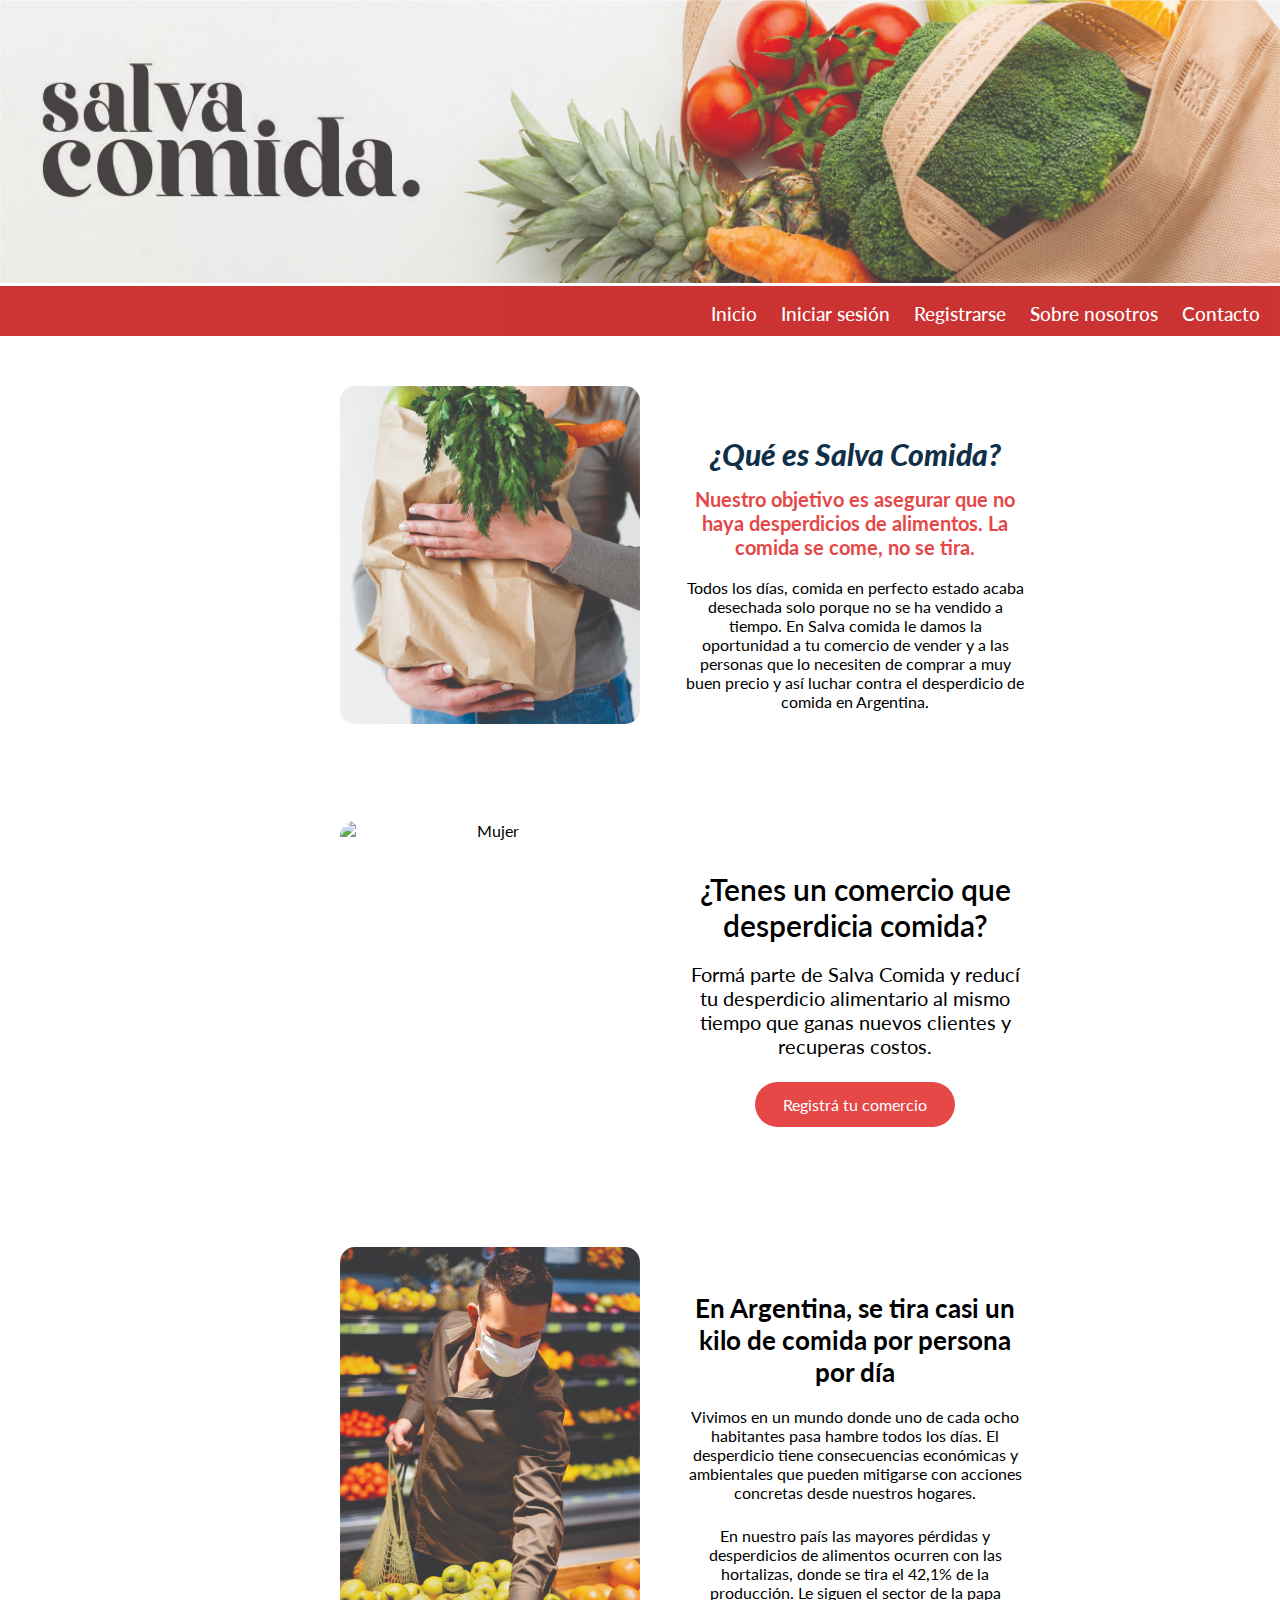
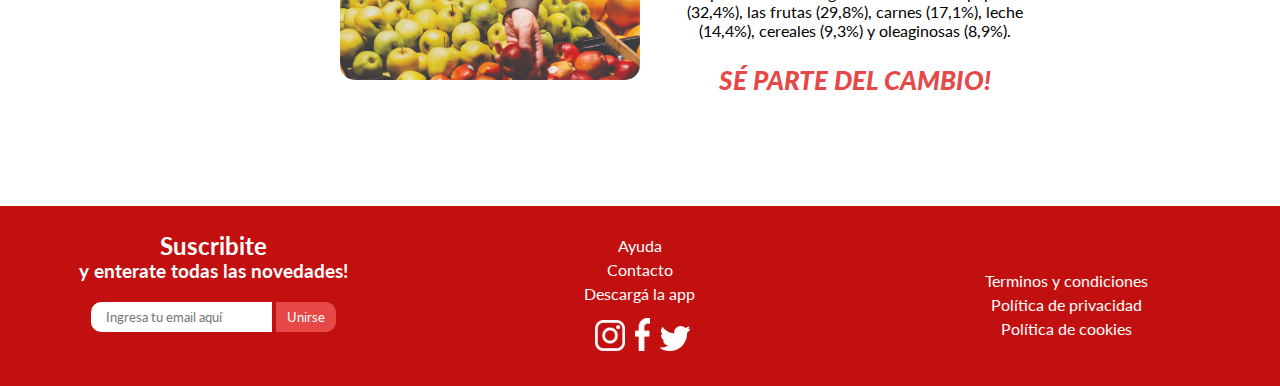
==== index.html @ 6061f121 "first commit" ====
<!DOCTYPE html>
<html lang="en">
<head>
    <meta charset="UTF-8">
    <meta http-equiv="X-UA-Compatible" content="IE=edge">
    <meta name="viewport" content="width=device-width, initial-scale=1.0">
    <link rel="stylesheet" href="style.css">
    <title>Salva Comida</title>
    <link rel="preconnect" href="https://fonts.googleapis.com">
    <link rel="preconnect" href="https://fonts.gstatic.com" crossorigin>
    <link href="https://fonts.googleapis.com/css2?family=Lato:ital,wght@0,300;0,400;0,700;1,900&display=swap" rel="stylesheet">
</head>
<body>
    <div>
        <header>
            <img class="ImagenPpal" src="/img/ppal celular.jpg" alt="Logo" width="100%" height="auto">
        </header>
        <nav class="navbar">
            <div class="navbar-container container">
                <input type="checkbox" name="" id="">
                <div class="hamburger-lines">
                    <span class="line line1"></span>
                    <span class="line line2"></span>
                    <span class="line line3"></span>
                </div>
                <ul class="menu-items">
                    <li><a href="index.html">Inicio</a></li>
                    <li><a href="negocios.html">Iniciar sesión</a></li>
                    <li><a href="registro.html">Registrarse</a></li>
                    <li><a href="#">Sobre nosotros</a></li>
                    <li><a href="#">Contacto</a></li>
                </ul>
            </div>
        </nav>
        <main class="main">
            <article>
                <section class="Envoltorio">
                    <div class="ImagenPosicion">
                        <img class="Imagen" src="img/super3.jpg" alt="Mujer" width="250px">
                    </div>
                    <div class="TextoPosicion">
                        <a name="acercadenosotros" class="Titulo">¿Qué es Salva Comida?</a><br>
                        <p class="Subtitulo">Nuestro objetivo es asegurar que no haya desperdicios de alimentos. La comida se come, no se tira.</p><br>
                        <p class="Descripcion">Todos los días, comida en perfecto estado acaba desechada solo porque no se ha vendido a tiempo. En Salva comida le damos la oportunidad a tu comercio de vender y a las personas que lo necesiten de comprar a muy buen precio y así luchar contra el desperdicio de comida en Argentina.</p>
                    </div>                
                </section>
                <section class="Envoltorio">
                    <div class="ImagenDiv">
                        <img class="Imagen" src="img/hands-holding-bowl-fajita-mexican-food.jpg" alt="Mujer" width="250px">
                    </div>
                    <div class="TextoPosicion"> 
                        <h3 class="Titulo1">¿Tenes un comercio que desperdicia comida?</h3><br>
                        <p class="Subtitulo1">Formá parte de Salva Comida y reducí tu desperdicio alimentario al mismo tiempo que ganas nuevos clientes y recuperas costos.</p>
                        <form action="" method="post" enctype="text/plain"><br>
                            <input class="BotonRegistro" type="submit" value="Registrá tu comercio"></form> 
                    </div>
                </section>
                <section class="Envoltorio">
                    <div class="ImagenPosicion">
                        <img class="Imagen" src="img/supe2.jpg" alt="Comida" width="250px">
                    </div>
                    <div class="TextoPosicion3">
                        <h2 class="Titulo2">En Argentina, se tira casi un kilo de comida por persona por día</h2><br>
                        <p class="Descripcion2">Vivimos en un mundo donde uno de cada ocho habitantes pasa hambre todos los días. El desperdicio tiene consecuencias económicas y ambientales que pueden mitigarse con acciones concretas desde nuestros hogares.</p><br>
                        <p class="Descripcion2">En nuestro país las mayores pérdidas y desperdicios de alimentos ocurren con las hortalizas, donde se tira el 42,1% de la producción. Le siguen el sector de la papa (32,4%), las frutas (29,8%), carnes (17,1%), leche (14,4%), cereales (9,3%) y oleaginosas (8,9%).</p><br>
                        <h3 class="Subtitulo2">SÉ PARTE DEL CAMBIO!</h3>
                    </div>
                </section>
            </article>
        </main>
        <footer>
            <div class="FooterPosicion">
                <h2 class="FooterTexto">Suscribite</h2>
                <h3 class="FooterTexto">y enterate todas las novedades!</h3>
                <form class="FormFooter" action="" method="post" enctype="text/plain">
                    <input class="CampoSuscripcion" type="email" name="email" placeholder="Ingresa tu email aquí">
                    <input class="BotonSuscripcion" type="submit" value="Unirse">
                </form>
            </div>
            <div class="FooterPosicion">
                <ul type="none">
                    <li class="FooterLista"><a class="LinkFooter" href="">Ayuda</a></li>
                    <li class="FooterLista"><a class="LinkFooter" href="">Contacto</a></li>
                    <li class="FooterLista"><a class="LinkFooter" href="">Descargá la app</a></li>
                </ul>
                <div class="Iconos">
                    <a class="BotonIcono" href=""><img src="iconos/ig.png" alt="instagram" width="30px" height="auto"></a>
                    <a class="BotonIcono" href=""><img src="iconos/fb.png" alt="facebook" width="15px" height="auto"></a>
                    <a class="BotonIcono" href=""><img src="iconos/tw.png" alt="twitter" width="30px" height="auto"></a>
                </div>
            </div>
            <div class="FooterPosicion ListaEscritorio">
                <ul type="none">
                    <li class="FooterLista"><a class="LinkFooter" href="">Terminos y condiciones</a></li>
                    <li class="FooterLista"><a class="LinkFooter" href="">Política de privacidad</a></li>
                    <li class="FooterLista"><a class="LinkFooter" href="">Política de cookies</a></li>
                </ul>  
            </div>                  
        </footer>
    </div>
</body>
</html>
---- style.css ----
*{
    padding: 0;
    margin: 0;
    font-family: 'Lato', sans-serif;
}

.main{
    margin-top: 75px;
}

.Imagen{
    border-radius: 15px;
}

.Envoltorio{
    text-align: center;
}

.TextoPosicion{
    margin-top: 20px;
}

.Titulo{
    font-style: italic;
    font-weight: 900;
    font-size: 30px;
    color: #0F3047;
    margin-top: 50px;
}

.Subtitulo{
    font-style: bold;
    font-weight: 700;
    font-size: 20px;
    color: #E64848;
    margin: 15px 15px 0px 15px;
}

.Descripcion{
    font-size: 16px;
    margin: 0px 15px 40px 15px;
}

.Titulo1{
    font-style: bold;
    font-weight: 600;
    font-size: 30px;
    margin: 0px 15px 0px 15px;
}

.Subtitulo1{
    font-size: 20px;
    margin: 0px 10px 0px 10px;
}

.BotonRegistro{
    height: 45px;
    margin: 5px 0px 50px 0px;
    width: 200px;
    background-color: #E64848;
    color: white;
    border: none;
    border-radius: 25px;
    font-size: 16px;
}

.BotonRegistro:hover{
    background-color: #C21010;
}

.Titulo2{
    font-size: 26px;
    margin: 15px 15px 0px 15px;
}

.Subtitulo2{
    font-style: italic;
    font-weight: 900;
    font-size: 26px;
    color: #E64848;
    margin-bottom: 40px;
}

.Descripcion2{
    font-size: 16px;
    margin: 0px 15px 5px 15px;
}

/*footer*/

footer{
    background-color: #C21010;
    display: grid;
    grid-gap: 0px;
    grid-template-rows: 1fr 1fr 1fr;
}

.FooterPosicion{
    margin-top: 25px;
}

.FooterLista{
    margin: 5px;
    text-align: center;
}

.FooterTexto{
    color: white;
    text-align: center;
}

.CampoSuscripcion{
    height: 30px;
    margin-top: 5px;
    border: none;
    border-radius: 10px 0px 0px 10px;
    padding-left: 15px;
}

.FormFooter{
    text-align: center;
    margin-top: 15px;
}

.BotonSuscripcion{
    height: 30px;
    margin-top: 5px;
    width: 60px;
    background-color: #E64848;
    color: white;
    border: none;
    border-radius: 0px 10px 10px 0px;
}

.Iconos{
    margin-top: 15px;
    margin-left: 5px;
    text-align: center;
}

.BotonIcono{
    margin: 3px;
}

.LinkFooter{
    text-decoration: none;
    color: white;
}

.LinkFooter:hover{
    text-decoration: underline;
}



/***   BURGUER MENU   ***/
.navbar input[type="checkbox"],
.navbar .hamburger-lines {
  display: none;
}

.navbar {
  /*position: fixed;*/
  width: 100%;
  background: #C21010;
  color: black;
  opacity: 0.85;
  height: 50px;
  z-index: 12;
}

.navbar-container {
  display: flex;
  justify-content: space-between;
  float: right;
  height: 64px;
  align-items: center;
}

.menu-items {
  order: 2;
  display: flex;
  margin-right: 20px;
}

.menu-items li {
  list-style: none;
  margin-left: 1.5rem;
  margin-bottom: 0.5rem;
  font-size: 1.2rem;
}

.menu-items a {
  text-decoration: none;
  color: white;
  font-weight: 500;
  transition: color 0.3s ease-in-out;
}

.menu-items a:hover {
  color: #C21010;
  transition: color 0.3s ease-in-out;
}


/* ......../ media query /.......... */

@media (max-width: 768px) {
.navbar {
  opacity: 0.95;
}

.navbar-container input[type="checkbox"],
.navbar-container .hamburger-lines {
  display: block;
}

.navbar-container {
  display: block;
  position: relative;
  height: 64px;
  float: left;
}

.navbar-container input[type="checkbox"] {
  position: absolute;
  display: block;
  height: 32px;
  width: 30px;
  top: 20px;
  left: 20px;
  z-index: 5;
  opacity: 0;
}

.navbar-container .hamburger-lines {
  display: block;
  height: 23px;
  width: 35px;
  position: absolute;
  top: 17px;
  left: 20px;
  z-index: 2;
  display: flex;
  flex-direction: column;
  justify-content: space-between;
}

.navbar-container .hamburger-lines .line {
  display: block;
  height: 4px;
  width: 100%;
  border-radius: 10px;
  background: white;
}

.navbar-container .hamburger-lines .line1 {
  transform-origin: 0% 0%;
  transition: transform 0.4s ease-in-out;
}

.navbar-container .hamburger-lines .line2 {
  transition: transform 0.2s ease-in-out;
}

.navbar-container .hamburger-lines .line3 {
  transform-origin: 0% 100%;
  transition: transform 0.4s ease-in-out;
}

.navbar .menu-items {
  padding-top: 100px;
  background: #E64848;
  height: 100vh;
  max-width: 300px;
  width: 200px;
  transform: translate(-150%);
  display: flex;
  flex-direction: column;
  margin-left: -40px;
  padding-left: 50px;
  transition: transform 0.5s ease-in-out;
}

.navbar .menu-items li {
  margin-bottom: 1.5rem;
  font-size: 1.3rem;
  font-weight: 500;
}

.navbar-container input[type="checkbox"]:checked ~ .menu-items {
  transform: translateX(0);
}

.navbar-container input[type="checkbox"]:checked ~ .hamburger-lines .line1 {
  transform: rotate(35deg);
}

.navbar-container input[type="checkbox"]:checked ~ .hamburger-lines .line2 {
  transform: scaleY(0);
}

.navbar-container input[type="checkbox"]:checked ~ .hamburger-lines .line3 {
  transform: rotate(-35deg);
}
}

/********************/

@media (min-width: 1200px) {
    footer{
        display: grid;
        grid-template-columns: 1fr 1fr 1fr;
        height: 180px;
    }

    .ListaEscritorio{
        display: flex;
        align-items: center;
        justify-content: center;
        height: 100%;
    }

    .ImagenPpal{
        content:url("img/ppal\ escritorio.jpg")
    }

    .main{
      margin-top: 40px;
    }

    .Imagen{
      width: 300px;
      height: auto;
    }

    .Envoltorio{
      display: grid;
      grid-template-columns: 1fr 1fr;
      grid-template-rows: auto;
      margin: 50px;
    }

    .ImagenPosicion{
      display: grid;
      justify-items: end;
    }

    .ImagenDiv{
      display: grid;
      justify-items: end;
    }

    .TextoPosicion{
      padding: 30px 190px 20px 30px;
    }

    .TextoPosicion3{
      padding: 30px 190px 20px 30px;
    }
}
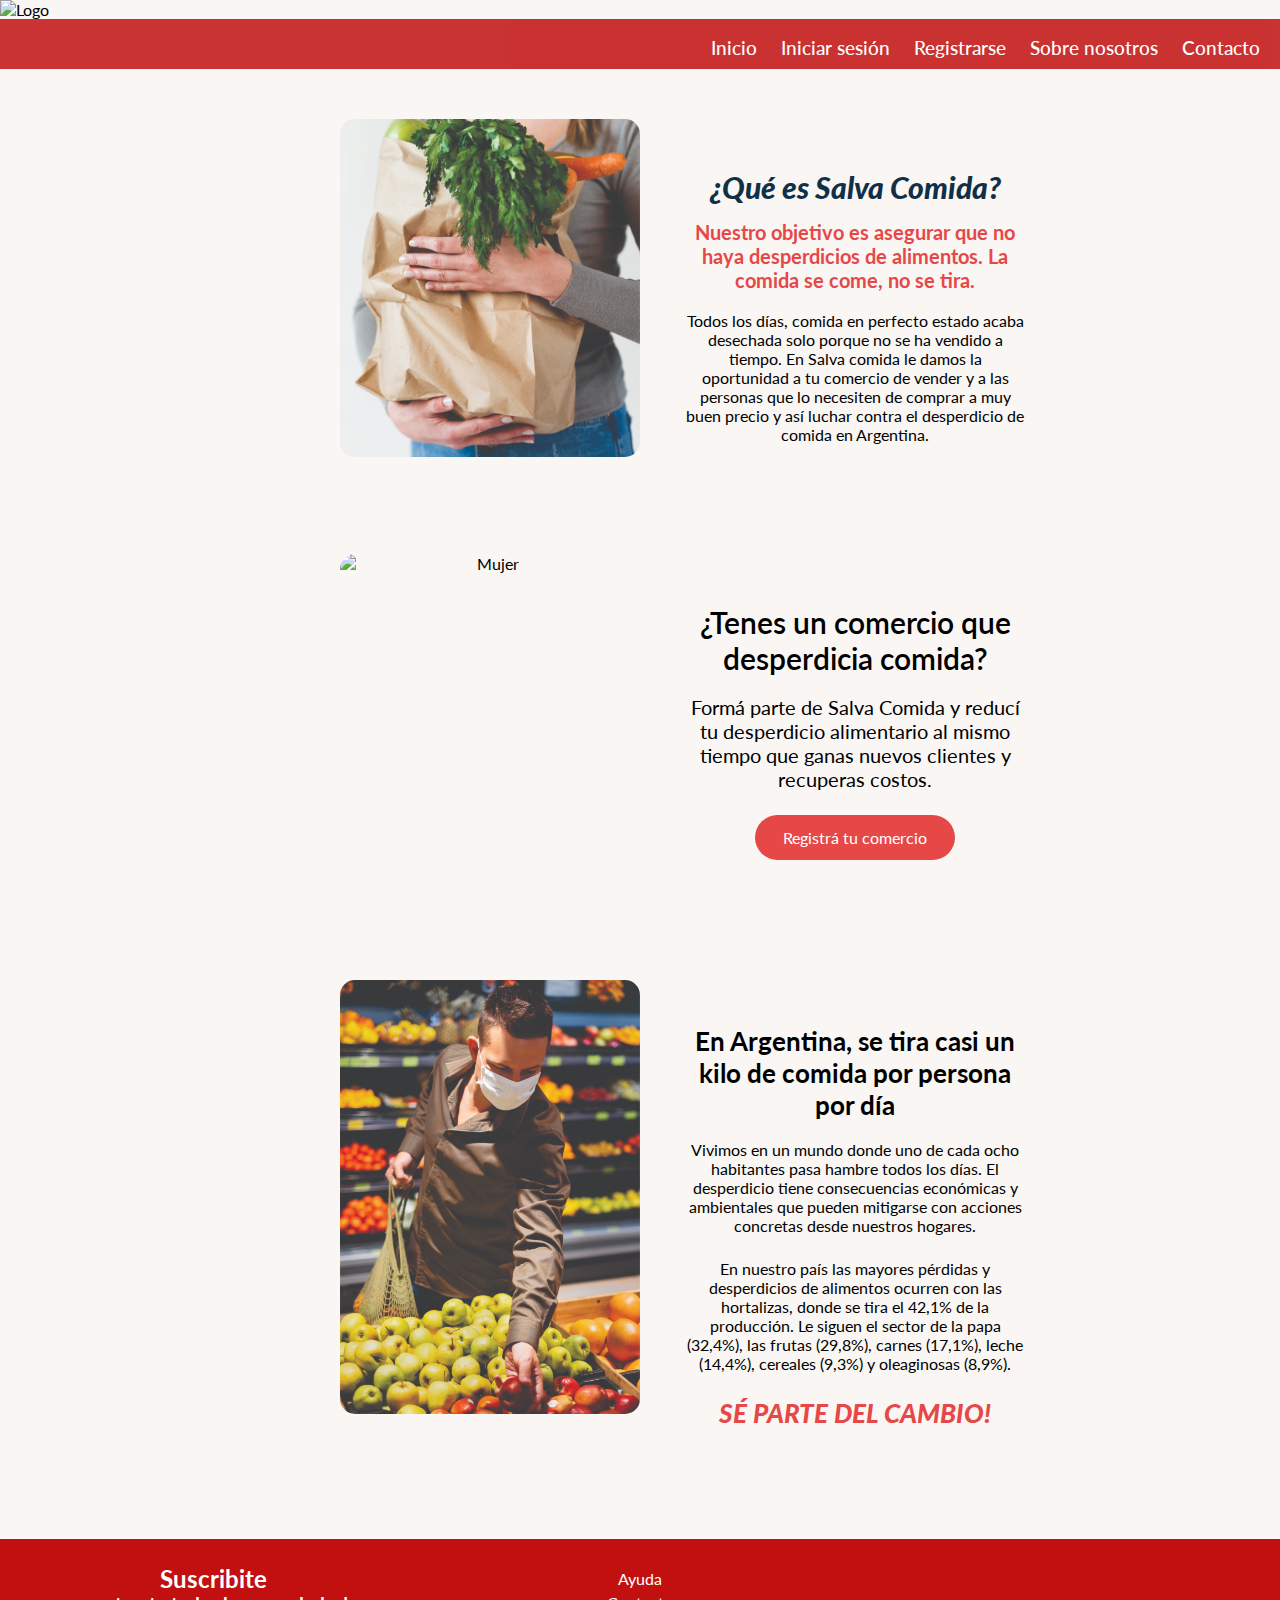
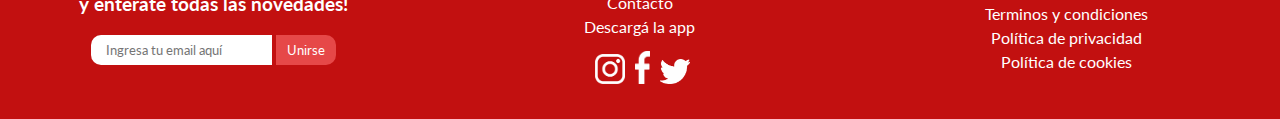
==== commit 66edfab8: "Entrega final 1" ====
--- a/index.html
+++ b/index.html
@@ -4,7 +4,7 @@
     <meta charset="UTF-8">
     <meta http-equiv="X-UA-Compatible" content="IE=edge">
     <meta name="viewport" content="width=device-width, initial-scale=1.0">
-    <link rel="stylesheet" href="style.css">
+    <link rel="stylesheet" href="./styles/style.css">
     <title>Salva Comida</title>
     <link rel="preconnect" href="https://fonts.googleapis.com">
     <link rel="preconnect" href="https://fonts.gstatic.com" crossorigin>
@@ -13,7 +13,7 @@
 <body>
     <div>
         <header>
-            <img class="ImagenPpal" src="/img/ppal celular.jpg" alt="Logo" width="100%" height="auto">
+            <img class="ImagenPpal" src="./img/ppal celular.jpg" alt="Logo" width="100%" height="auto">
         </header>
         <nav class="navbar">
             <div class="navbar-container container">
@@ -24,9 +24,9 @@
                     <span class="line line3"></span>
                 </div>
                 <ul class="menu-items">
-                    <li><a href="index.html">Inicio</a></li>
-                    <li><a href="negocios.html">Iniciar sesión</a></li>
-                    <li><a href="registro.html">Registrarse</a></li>
+                    <li><a href="./index.html">Inicio</a></li>
+                    <li><a href="./pages/negocios.html">Iniciar sesión</a></li>
+                    <li><a href="./pages/registro.html">Registrarse</a></li>
                     <li><a href="#">Sobre nosotros</a></li>
                     <li><a href="#">Contacto</a></li>
                 </ul>
@@ -36,7 +36,7 @@
             <article>
                 <section class="Envoltorio">
                     <div class="ImagenPosicion">
-                        <img class="Imagen" src="img/super3.jpg" alt="Mujer" width="250px">
+                        <img class="Imagen" src="./img/super3.jpg" alt="Mujer" width="250px">
                     </div>
                     <div class="TextoPosicion">
                         <a name="acercadenosotros" class="Titulo">¿Qué es Salva Comida?</a><br>
@@ -46,7 +46,7 @@
                 </section>
                 <section class="Envoltorio">
                     <div class="ImagenDiv">
-                        <img class="Imagen" src="img/hands-holding-bowl-fajita-mexican-food.jpg" alt="Mujer" width="250px">
+                        <img class="Imagen" src="./img/hands-holding-bowl-fajita-mexican-food.jpg" alt="Mujer" width="250px">
                     </div>
                     <div class="TextoPosicion"> 
                         <h3 class="Titulo1">¿Tenes un comercio que desperdicia comida?</h3><br>
@@ -57,7 +57,7 @@
                 </section>
                 <section class="Envoltorio">
                     <div class="ImagenPosicion">
-                        <img class="Imagen" src="img/supe2.jpg" alt="Comida" width="250px">
+                        <img class="Imagen" src="./img/supe2.jpg" alt="Comida" width="250px">
                     </div>
                     <div class="TextoPosicion3">
                         <h2 class="Titulo2">En Argentina, se tira casi un kilo de comida por persona por día</h2><br>
@@ -84,9 +84,9 @@
                     <li class="FooterLista"><a class="LinkFooter" href="">Descargá la app</a></li>
                 </ul>
                 <div class="Iconos">
-                    <a class="BotonIcono" href=""><img src="iconos/ig.png" alt="instagram" width="30px" height="auto"></a>
-                    <a class="BotonIcono" href=""><img src="iconos/fb.png" alt="facebook" width="15px" height="auto"></a>
-                    <a class="BotonIcono" href=""><img src="iconos/tw.png" alt="twitter" width="30px" height="auto"></a>
+                    <a class="BotonIcono" href=""><img src="./iconos/ig.png" alt="instagram" width="30px" height="auto"></a>
+                    <a class="BotonIcono" href=""><img src="./iconos/fb.png" alt="facebook" width="15px" height="auto"></a>
+                    <a class="BotonIcono" href=""><img src="./iconos/tw.png" alt="twitter" width="30px" height="auto"></a>
                 </div>
             </div>
             <div class="FooterPosicion ListaEscritorio">
--- a/styles/style.css
+++ b/styles/style.css
@@ -0,0 +1,365 @@
+*{
+    padding: 0;
+    margin: 0;
+    font-family: 'Lato', sans-serif;
+}
+
+body{
+  background-color: #F9F6F4;
+}
+
+.main{
+    margin-top: 75px;
+}
+
+.Imagen{
+    border-radius: 15px;
+}
+
+.Envoltorio{
+    text-align: center;
+}
+
+.TextoPosicion{
+    margin-top: 20px;
+}
+
+.Titulo{
+    font-style: italic;
+    font-weight: 900;
+    font-size: 30px;
+    color: #0F3047;
+    margin-top: 50px;
+}
+
+.Subtitulo{
+    font-style: bold;
+    font-weight: 700;
+    font-size: 20px;
+    color: #E64848;
+    margin: 15px 15px 0px 15px;
+}
+
+.Descripcion{
+    font-size: 16px;
+    margin: 0px 15px 40px 15px;
+}
+
+.Titulo1{
+    font-style: bold;
+    font-weight: 600;
+    font-size: 30px;
+    margin: 0px 15px 0px 15px;
+}
+
+.Subtitulo1{
+    font-size: 20px;
+    margin: 0px 10px 0px 10px;
+}
+
+.BotonRegistro{
+    height: 45px;
+    margin: 5px 0px 50px 0px;
+    width: 200px;
+    background-color: #E64848;
+    color: white;
+    border: none;
+    border-radius: 25px;
+    font-size: 16px;
+}
+
+.BotonRegistro:hover{
+    background-color: #C21010;
+}
+
+.Titulo2{
+    font-size: 26px;
+    margin: 15px 15px 0px 15px;
+}
+
+.Subtitulo2{
+    font-style: italic;
+    font-weight: 900;
+    font-size: 26px;
+    color: #E64848;
+    margin-bottom: 40px;
+}
+
+.Descripcion2{
+    font-size: 16px;
+    margin: 0px 15px 5px 15px;
+}
+
+/*footer*/
+
+footer{
+    background-color: #C21010;
+    display: grid;
+    grid-gap: 0px;
+    grid-template-rows: 1fr 1fr 1fr;
+}
+
+.FooterPosicion{
+    margin-top: 25px;
+}
+
+.FooterLista{
+    margin: 5px;
+    text-align: center;
+}
+
+.FooterTexto{
+    color: white;
+    text-align: center;
+}
+
+.CampoSuscripcion{
+    height: 30px;
+    margin-top: 5px;
+    border: none;
+    border-radius: 10px 0px 0px 10px;
+    padding-left: 15px;
+}
+
+.FormFooter{
+    text-align: center;
+    margin-top: 15px;
+}
+
+.BotonSuscripcion{
+    height: 30px;
+    margin-top: 5px;
+    width: 60px;
+    background-color: #E64848;
+    color: white;
+    border: none;
+    border-radius: 0px 10px 10px 0px;
+}
+
+.Iconos{
+    margin-top: 15px;
+    margin-left: 5px;
+    text-align: center;
+}
+
+.BotonIcono{
+    margin: 3px;
+}
+
+.LinkFooter{
+    text-decoration: none;
+    color: white;
+}
+
+.LinkFooter:hover{
+    text-decoration: underline;
+}
+
+
+
+/***   BURGUER MENU   ***/
+.navbar input[type="checkbox"],
+.navbar .hamburger-lines {
+  display: none;
+}
+
+.navbar {
+  /*position: fixed;*/
+  width: 100%;
+  background: #C21010;
+  color: black;
+  opacity: 0.85;
+  height: 50px;
+  z-index: 12;
+}
+
+.navbar-container {
+  display: flex;
+  justify-content: space-between;
+  float: right;
+  height: 64px;
+  align-items: center;
+}
+
+.menu-items {
+  order: 2;
+  display: flex;
+  margin-right: 20px;
+}
+
+.menu-items li {
+  list-style: none;
+  margin-left: 1.5rem;
+  margin-bottom: 0.5rem;
+  font-size: 1.2rem;
+}
+
+.menu-items a {
+  text-decoration: none;
+  color: white;
+  font-weight: 500;
+  transition: color 0.3s ease-in-out;
+}
+
+.menu-items a:hover {
+  color: #C21010;
+  transition: color 0.3s ease-in-out;
+}
+
+
+/* ......../ media query /.......... */
+
+@media (max-width: 768px) {
+.navbar {
+  opacity: 0.95;
+}
+
+.navbar-container input[type="checkbox"],
+.navbar-container .hamburger-lines {
+  display: block;
+}
+
+.navbar-container {
+  display: block;
+  position: relative;
+  height: 64px;
+  float: left;
+}
+
+.navbar-container input[type="checkbox"] {
+  position: absolute;
+  display: block;
+  height: 32px;
+  width: 30px;
+  top: 20px;
+  left: 20px;
+  z-index: 5;
+  opacity: 0;
+}
+
+.navbar-container .hamburger-lines {
+  display: block;
+  height: 23px;
+  width: 35px;
+  position: absolute;
+  top: 17px;
+  left: 20px;
+  z-index: 2;
+  display: flex;
+  flex-direction: column;
+  justify-content: space-between;
+}
+
+.navbar-container .hamburger-lines .line {
+  display: block;
+  height: 4px;
+  width: 100%;
+  border-radius: 10px;
+  background: white;
+}
+
+.navbar-container .hamburger-lines .line1 {
+  transform-origin: 0% 0%;
+  transition: transform 0.4s ease-in-out;
+}
+
+.navbar-container .hamburger-lines .line2 {
+  transition: transform 0.2s ease-in-out;
+}
+
+.navbar-container .hamburger-lines .line3 {
+  transform-origin: 0% 100%;
+  transition: transform 0.4s ease-in-out;
+}
+
+.navbar .menu-items {
+  padding-top: 100px;
+  background: #E64848;
+  height: 100vh;
+  max-width: 300px;
+  width: 200px;
+  transform: translate(-150%);
+  display: flex;
+  flex-direction: column;
+  margin-left: -40px;
+  padding-left: 50px;
+  transition: transform 0.5s ease-in-out;
+}
+
+.navbar .menu-items li {
+  margin-bottom: 1.5rem;
+  font-size: 1.3rem;
+  font-weight: 500;
+}
+
+.navbar-container input[type="checkbox"]:checked ~ .menu-items {
+  transform: translateX(0);
+}
+
+.navbar-container input[type="checkbox"]:checked ~ .hamburger-lines .line1 {
+  transform: rotate(35deg);
+}
+
+.navbar-container input[type="checkbox"]:checked ~ .hamburger-lines .line2 {
+  transform: scaleY(0);
+}
+
+.navbar-container input[type="checkbox"]:checked ~ .hamburger-lines .line3 {
+  transform: rotate(-35deg);
+}
+}
+
+/********************/
+
+@media (min-width: 1200px) {
+    footer{
+        display: grid;
+        grid-template-columns: 1fr 1fr 1fr;
+        height: 180px;
+    }
+
+    .ListaEscritorio{
+        display: flex;
+        align-items: center;
+        justify-content: center;
+        height: 100%;
+    }
+
+    .ImagenPpal{
+        content:url("./img/ppal_escritorio.jpg")
+    }
+
+    .main{
+      margin-top: 40px;
+    }
+
+    .Imagen{
+      width: 300px;
+      height: auto;
+    }
+
+    .Envoltorio{
+      display: grid;
+      grid-template-columns: 1fr 1fr;
+      grid-template-rows: auto;
+      margin: 50px;
+    }
+
+    .ImagenPosicion{
+      display: grid;
+      justify-items: end;
+    }
+
+    .ImagenDiv{
+      display: grid;
+      justify-items: end;
+    }
+
+    .TextoPosicion{
+      padding: 30px 190px 20px 30px;
+    }
+
+    .TextoPosicion3{
+      padding: 30px 190px 20px 30px;
+    }
+}
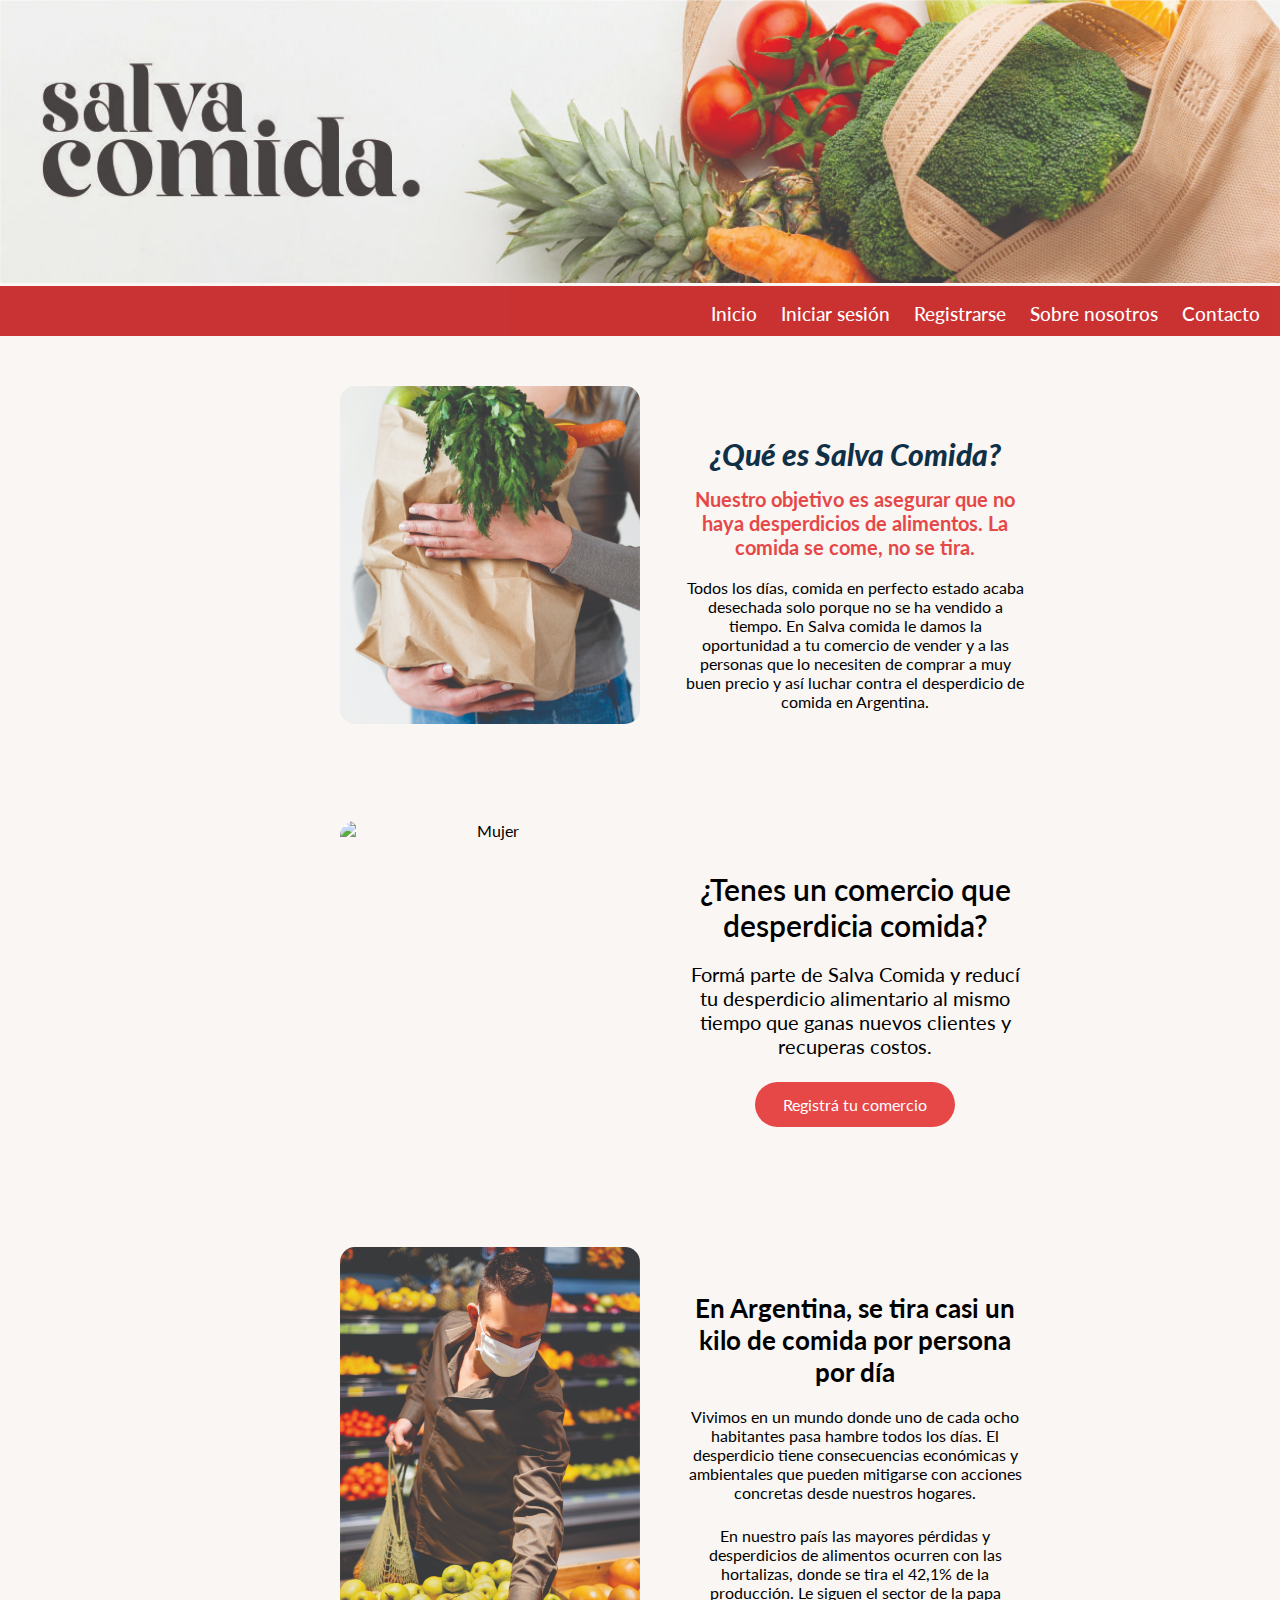
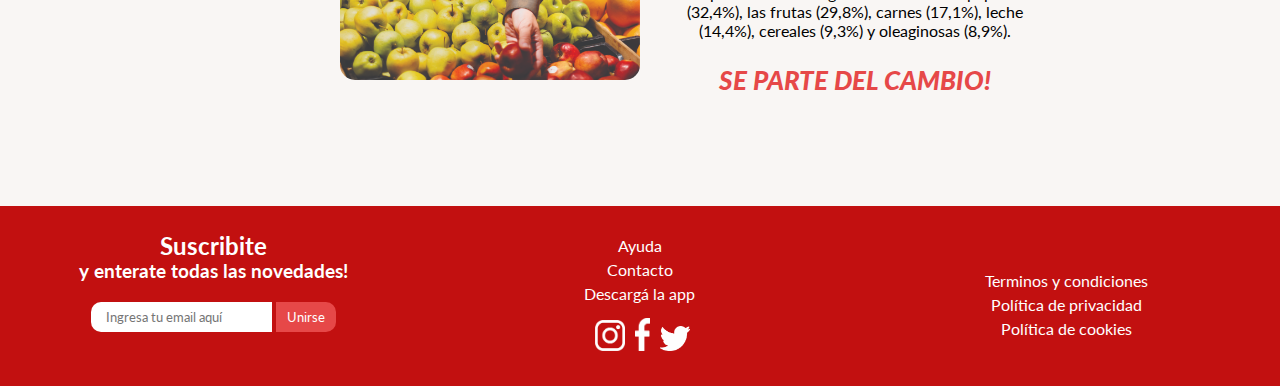
==== commit 98fff5ec: "correccion palabras" ====
--- a/index.html
+++ b/index.html
@@ -63,7 +63,7 @@
                         <h2 class="Titulo2">En Argentina, se tira casi un kilo de comida por persona por día</h2><br>
                         <p class="Descripcion2">Vivimos en un mundo donde uno de cada ocho habitantes pasa hambre todos los días. El desperdicio tiene consecuencias económicas y ambientales que pueden mitigarse con acciones concretas desde nuestros hogares.</p><br>
                         <p class="Descripcion2">En nuestro país las mayores pérdidas y desperdicios de alimentos ocurren con las hortalizas, donde se tira el 42,1% de la producción. Le siguen el sector de la papa (32,4%), las frutas (29,8%), carnes (17,1%), leche (14,4%), cereales (9,3%) y oleaginosas (8,9%).</p><br>
-                        <h3 class="Subtitulo2">SÉ PARTE DEL CAMBIO!</h3>
+                        <h3 class="Subtitulo2">SE PARTE DEL CAMBIO!</h3>
                     </div>
                 </section>
             </article>
--- a/styles/style.css
+++ b/styles/style.css
@@ -326,7 +326,7 @@
     }
 
     .ImagenPpal{
-        content:url("./img/ppal_escritorio.jpg")
+        content:url("../img/ppal_escritorio.jpg")
     }
 
     .main{
